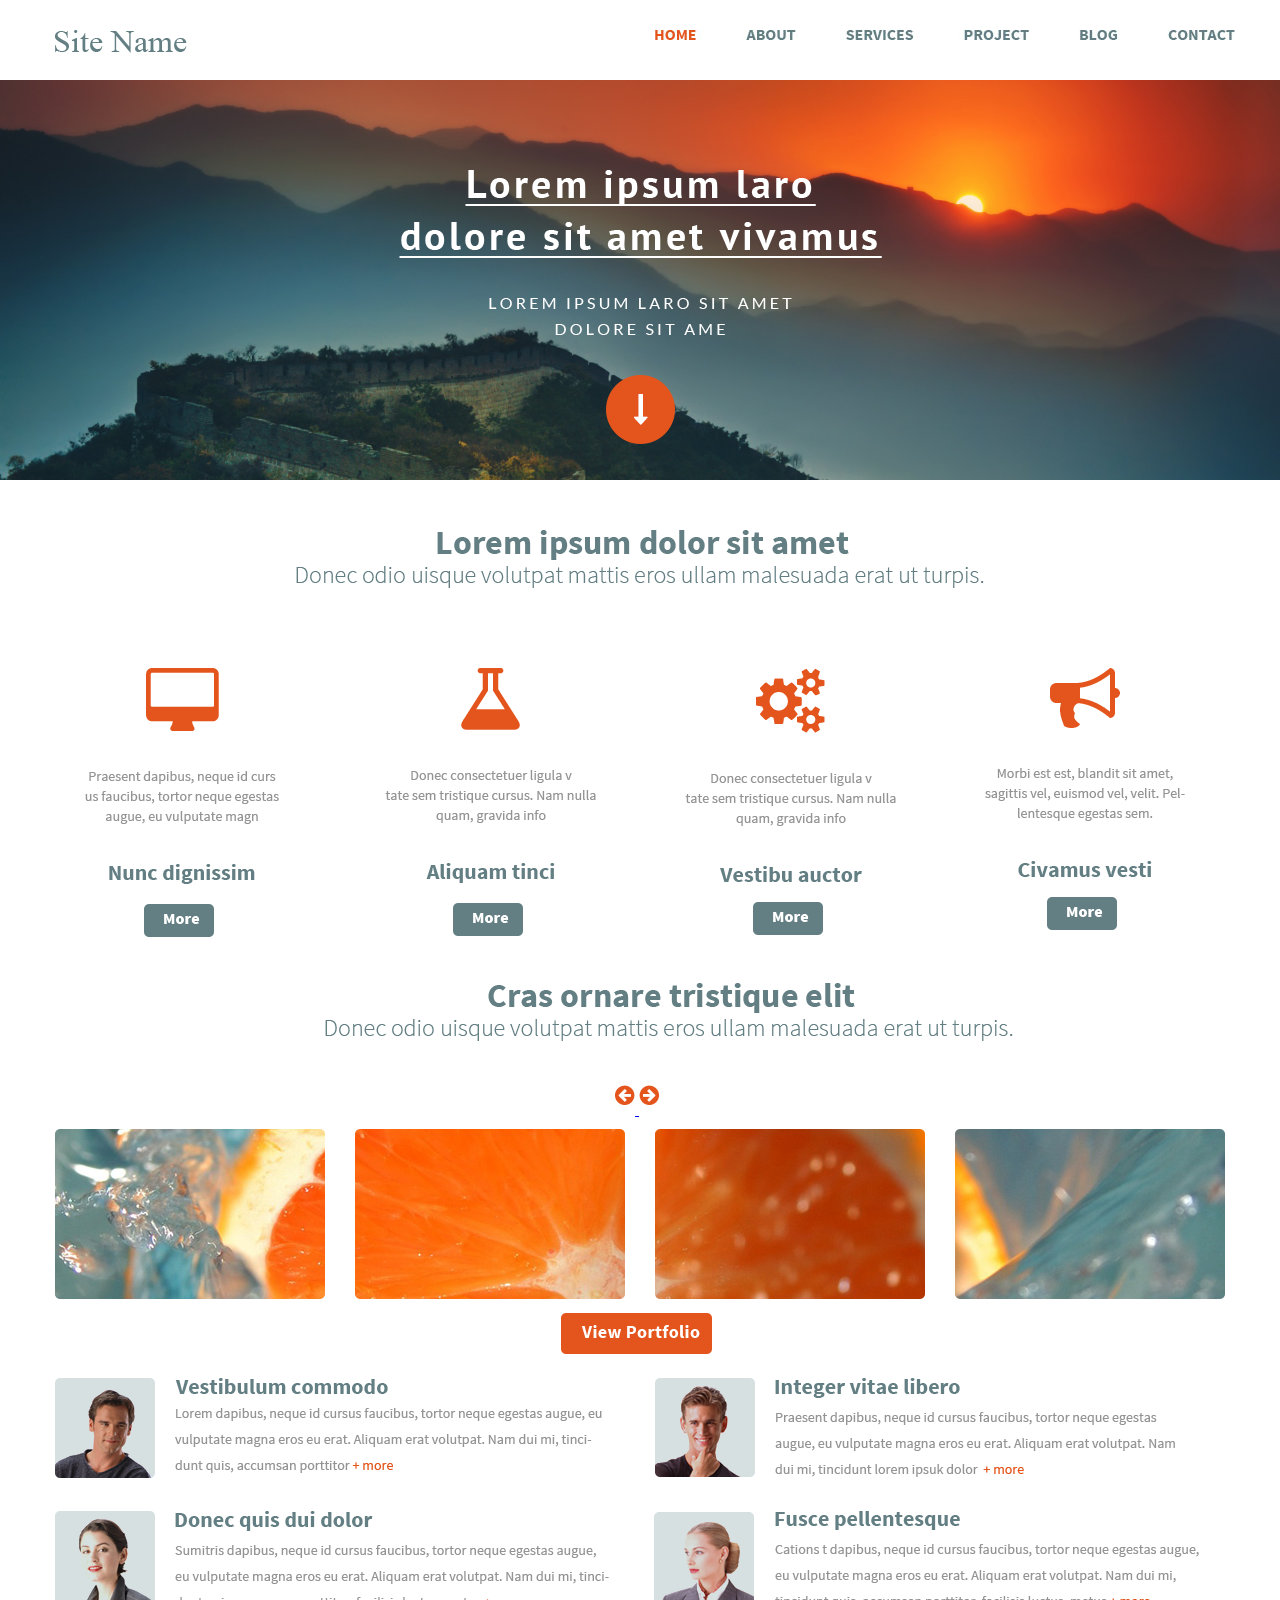
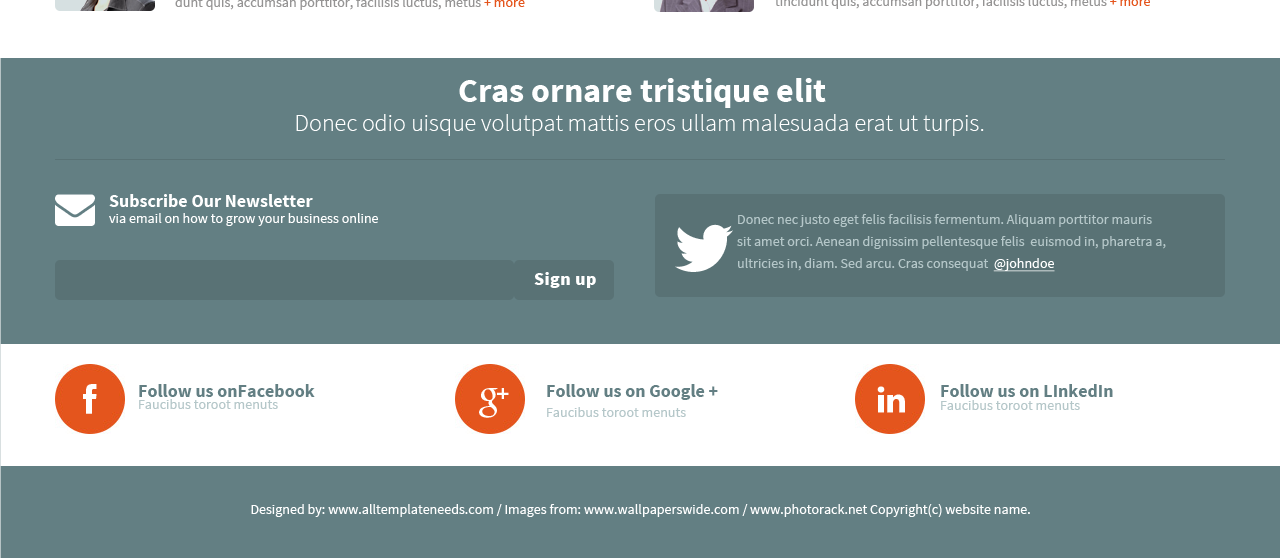
==== part1/index.html @ b01ebded "assignment 1" ====
<!DOCTYPE html>
<html>
<head>
	<title>APP1</title>
	<link rel="stylesheet" type="text/css" href="css/style.css">
</head>
<body>
    <div>
		<div class="container span-12 header">
            <div class="row">
                <div class="span span-6">
                    <a href='#'>
                        <img src="images/header/logo/Site-Name.png" alt="Site Name"/>
                    </a>
                </div>
                <div class="nav span span-6">
                    <a href="#"><img src="images/header/menu/header_menu.jpg"></a>
                </div>
            </div>
		</div>
		<div class="banner">
            <div class="title" >
                <img class="text-center" src="images/banner/lorem.png"/>
				<img class="text-center" src="images/banner/laro.png"/>
			</div>
			<div class="pointer">
				<a href="#">
					<img class="text-center" src="images/banner/pointer.png"/>
				</a>
			</div>
		</div>
		<div class="container span-12 main-title">
			<img class="text-center" src="images/main-title/title.png"/>
		</div>
		<div class="container span-12 featured-content">
            <div class="row">
                <div class="span span-3">
                    <div class="container-center">
                        <img class="text-center" src="images/featured-content/item1/monitor.png"/>
                        <img class="text-center" src="images/featured-content/item1/text.png"/>
                        <img class="text-center" src="images/featured-content/item1/Nunc-dignissim-.png"/>
                        <a href="#">
                            <img class="text-center more-btn" src="images/featured-content/item1/More-.png"/>
                        </a>
                    </div>
                </div>
                <div class="span span-3">
					<div class="container-center">
						<img class="text-center" src="images/featured-content/item2/jar.png"/>
						<img class="text-center" src="images/featured-content/item2/text.png"/>
						<img class="text-center" src="images/featured-content/item2/Aliquam-tinci.png"/>
						<a href="#">
							<img class="text-center more-btn" src="images/featured-content/item1/More-.png"/>
						</a>
					</div>
                </div>
                <div class="span span-3">
					<div class="container-center">
						<img class="text-center" src="images/featured-content/item3/tuning.png"/>
						<img class="text-center" src="images/featured-content/item2/text.png"/>
						<img class="text-center" src="images/featured-content/item3/Vestibu-auctor.png"/>
						<a href="#">
							<img class="text-center more-btn" src="images/featured-content/item1/More-.png"/>
						</a>
					</div>
                </div>
                <div class="span span-3">
					<div class="container-center">
						<img class="text-center" src="images/featured-content/item4/sound.png"/>
						<img class="text-center" src="images/featured-content/item4/text.png"/>
						<img class="text-center" src="images/featured-content/item4/Civamus-vesti.png"/>
						<a href="#">
							<img class="text-center more-btn" src="images/featured-content/item1/More-.png"/>
						</a>
					</div>
                </div>
            </div>
		</div>
		<div class="container span-12 portfolio">
			<img class="portfolio-title" src="images/portfolio/text.png"/>
			<div class="controls btn-center">
				<a href="#">
					<img src="images/portfolio/controls/left.png"/>
				</a>
				<a href="#">
					<img src="images/portfolio/controls/right.png"/>
				</a>
			</div>
			<div class="folious">
				<img src="images/portfolio/folius/Layer-5.png"/>
			</div>
			<div class="portfolio-content">
				<a href="#">
					<img class="text-center view-portfolio-btn" src="images/portfolio/content/View-Portfolio.png"/>
				</a>
			</div>
		</div>
		<div class="container span-12 rows">
			<div class="row">
				<div class="span span-6 row-container">
					<img class="human-photo photo1" src="images/row/content4/Layer-1.png"/>
					<img class="people-text" src="images/row/content3/text1.png"/>
					<img class="people-text" src="images/row/content3/text2.png"/>
				</div>
				<div class="span span-6 row-container">
					<img class="human-photo photo2" src="images/row/content1/Layer-2.png"/>
					<img class="people-text" src="images/row/content4/text1.png"/>
					<img class="people-text" src="images/row/content4/text2.png"/>
				</div>
				<div class="span span-6 row-container">
					<img class="human-photo photo3" src="images/row/content2/Layer-3.png"/>
					<img class="people-text" src="images/row/content1/text1.png"/>
					<img class="people-text" src="images/row/content1/text2.png"/>
				</div>
				<div class="span span-6 row-container">
					<img class="human-photo photo4" src="images/row/content3/Layer-4.png"/>
					<img class="people-text" src="images/row/content2/text1.png"/>
					<img class="people-text" src="images/row/content2/text2.png"/>
				</div>
			</div>
		</div>
		<div class="container footer">
			<div class="btn">
				<img class="text-center" src="images/footer/title/title.png"/>
			</div>
            <div class="container span-12">
                <img src="images/footer/title/line.png"/>
                <div class="row">
                    <div class="footer-row span span-6">
						<div class="subscribe-row">
							<img src="images/footer/subscribe/letter.png"/>
							<img class="subscribe-letter" src="images/footer/subscribe/Subscribe-Our-Newsletter.png"/>
							<img class="via-email" src="images/footer/subscribe/via-email-on.png"/>
						</div>
                        <img src="images/footer/subscribe/img-bg.png"/>
						<a href="#" class="sign-up-link">
							<img class="sign-up" src="images/footer/subscribe/Sign-up.png"/>
						</a>
                    </div>
                    <div class="footer-row span span-6">
						<div class="twitter-row">
							<img src="images/footer/twitter/tw.png"/>
							<img src="images/footer/twitter/Want-a-great-return.png"/>
						</div>
                    </div>
                </div>
			</div>
			<div class="social">
				<div class="container span-12">
					<div class="row">
						<div class="facebook span span-4">
							<img class="round fb" src="images/footer/social/f.png"/>
							<img class="follow" src="images/footer/social/Follow-us-onFacebook.png"/>
							<img class="faucibus" src="images/footer/social/Faucibus-toroot-menuts.png"/>
						</div>
						<div class="google span span-4">
							<img class="round ggl" src="images/footer/social/google.png"/>
							<img class="follow" src="images/footer/social/Follow-us-on-Google-+.png"/>
							<img class="faucibus" src="images/footer/social/Faucibus-toroot-menuts.png"/>
						</div>
						<div class="linkedln span span-4">
							<img class="round ln" src="images/footer/social/in.png"/>
							<img class="follow" src="images/footer/social/Follow-us-on-LInkedIn.png"/>
							<img class="faucibus" src="images/footer/social/Faucibus-toroot-menuts.png"/>
						</div>
					</div>
				</div>
			</div>
			<div>
				<img class="text-center footer-text" src="images/footer/Designed-by--www.png"/>
			</div>
		</div>
	</div>
</body>
</html>
---- part1/css/style.css ----
html, body {
    margin: 0;
    padding: 0;
}

.container {
    margin-left: auto;
    margin-right: auto;
}

.row {
    margin-left: -30px;
}

.span {
    float: left;
    margin-left: 30px
}

.span-1 {  width: 70px; }
.span-2 {  width: 170px; }
.span-3 {  width: 270px; }
.span-4 {  width: 370px; }
.span-5 {  width: 470px; }
.span-6 {  width: 570px; }
.span-7 {  width: 670px; }
.span-8 {  width: 770px; }
.span-9 {  width: 870px; }
.span-10 {  width: 970px; }
.span-11 {  width: 1070px; }
.span-12 {  width: 1170px; }

.btn-center {
    margin: auto;
    width: 50px;
    padding: 10px;
}
.text-center {
    display: block;
    margin-left: auto;
    margin-right: auto;
    padding: 20px;
}

.container-center {
    text-align: center;
    vertical-align: middle;
    display: table-cell;
    padding: 10px;
}

.header {
    padding-top: 30px;
}

.banner {
    top: 50px;
    height: 400px;
    position: relative;
    background: url(../images/banner/wallpaperwide.png) no-repeat;
    background-size: 100% auto;
}

.title {
    padding: 70px 0 0;
}

.main-title {
    position: relative;
    padding: 80px 0 0;
}

img {
    padding-bottom: 10px;
}

.featured-content {
    padding: 30px 0 70px;
}

.human-photo {
    float: left;
    padding-right: 20px;
    position: absolute;
}

.photo2 {
    margin-left: -22px;
}

.photo4 {
    margin-left: -24px;
}

.photo1 {
    margin-left: -16px;
}

.people-text {
    padding-left: 120px;
}

.row-container {
    padding-top: 20px;
}

.footer {
    height: 500px;
    background: url(../images/footer/v.png) no-repeat;
}

.rows {
    height: 300px;
}

.subscribe-letter {
    padding-left: 10px;
    position: absolute;
}

.via-email {
    position: relative;
    padding-left: 10px;
}

.footer-row {
    padding-top: 20px;
    padding-bottom: 20px;
}

.sign-up {
    padding: 12px 20px;
    background: url(../images/footer/subscribe/btn.png) no-repeat;
    position: absolute;
}

.sign-up-link {
    padding-right: 5px;
}

.subscribe-row {
    padding-bottom: 20px;
}

.twitter-row {
    background: url(../images/footer/twitter/img-bg2.png) no-repeat;
    padding: 20px 20px 28px;
}

.social {
    background: url(../images/footer/social/bg.png) no-repeat;
    position: absolute;
    width: 100%;
    margin-top: 170px;
    padding-top: 20px;
    padding-bottom: 20px;
}

.round {
    background: url(../images/footer/social/Shape-3.jpg) no-repeat;

}

.follow {
    padding-left: 10px;
    position: absolute;
    padding-top: 20px;
}

.faucibus {
    position: relative;
    padding-left: 10px;
    padding-bottom: 25px;
}

.fb {
    padding: 20px 28px;
}

.ggl {
    padding: 24px;
}

.ln {
    padding: 22px;
}

.footer-text {
    padding-top: 170px;
}

.more-btn {
    background: url(../images/featured-content/item1/btn.png) no-repeat;
    padding-top: 10px;
}

.portfolio-title {
    padding: 30px 0;
}

.view-portfolio-btn {
    background: url(../images/portfolio/content/btn2.png) no-repeat;
    padding-top: 12px
}
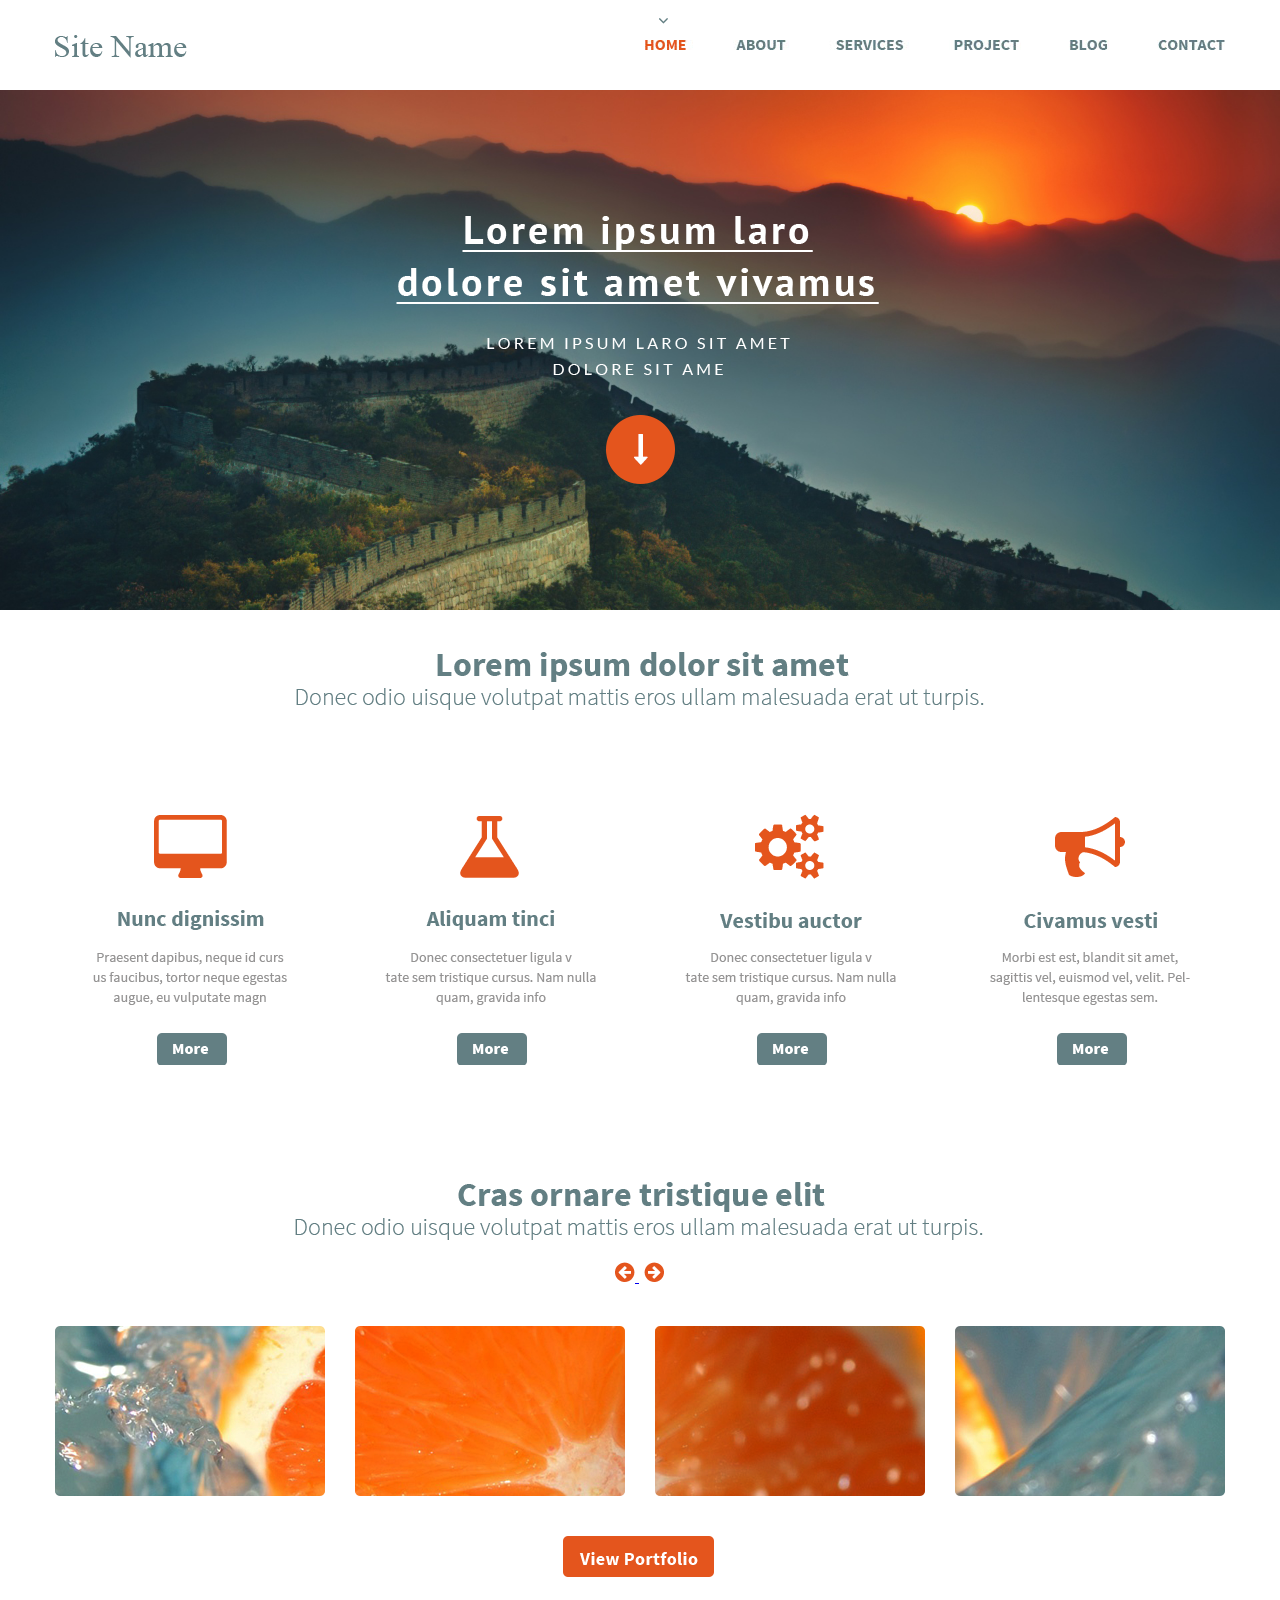
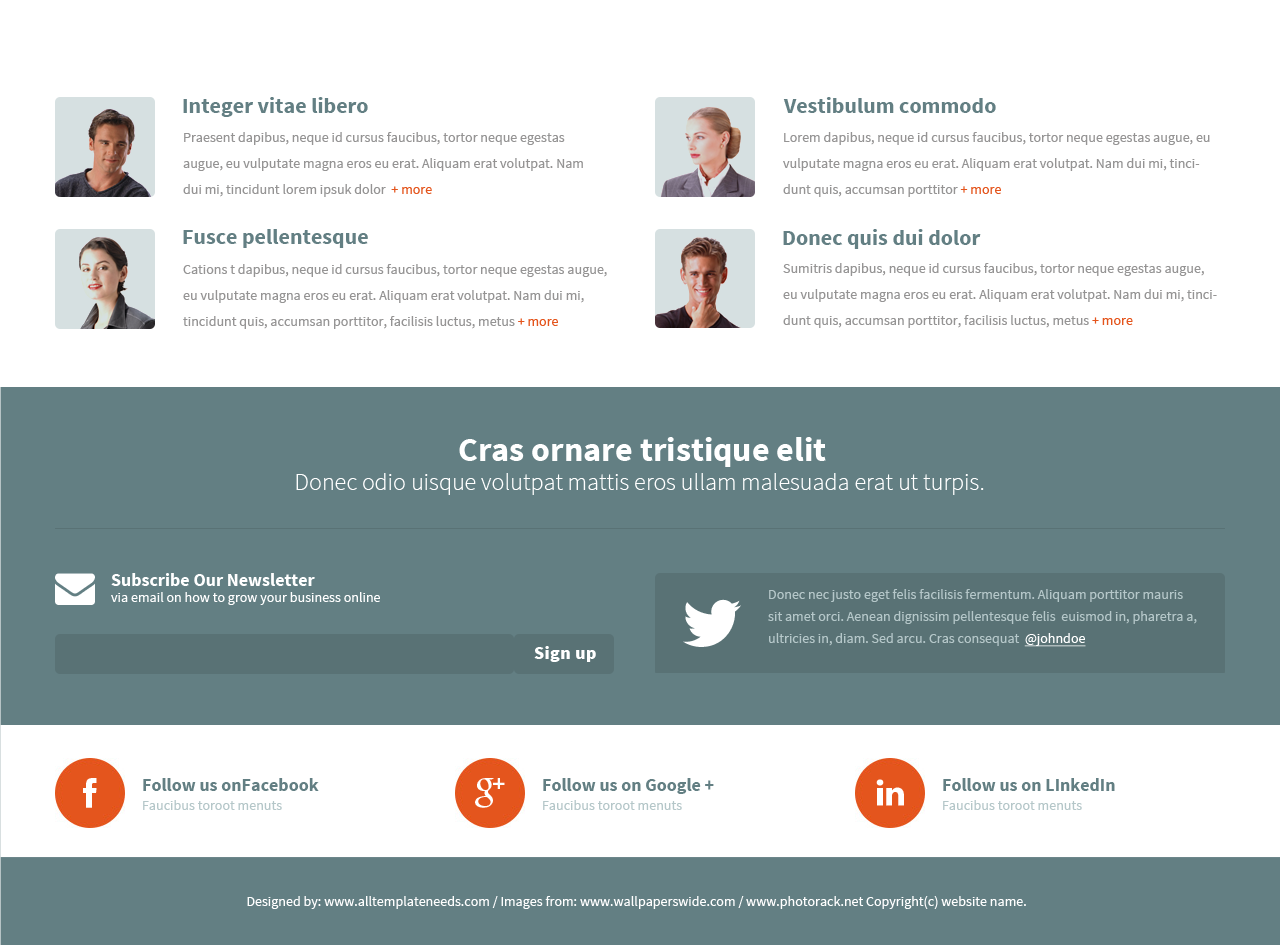
==== commit 6b157338: "change style" ====
--- a/part1/index.html
+++ b/part1/index.html
@@ -9,19 +9,18 @@
 		<div class="container span-12 header">
             <div class="row">
                 <div class="span span-6">
-                    <a href='#'>
-                        <img src="images/header/logo/Site-Name.png" alt="Site Name"/>
-                    </a>
+					<img class="site-name" src="images/header/logo/Site-Name.png" alt="Site Name"/>
                 </div>
                 <div class="nav span span-6">
-                    <a href="#"><img src="images/header/menu/header_menu.jpg"></a>
+					<img class="menu-pointer" src="images/header/menu/pointer.png">
+                    <img class="header-menu" src="images/header/menu/header_menu.jpg">
                 </div>
             </div>
 		</div>
 		<div class="banner">
             <div class="title" >
-                <img class="text-center" src="images/banner/lorem.png"/>
-				<img class="text-center" src="images/banner/laro.png"/>
+                <img class="text-center banner-main-text" src="images/banner/lorem.png"/>
+				<img class="text-center banner-add-text" src="images/banner/laro.png"/>
 			</div>
 			<div class="pointer">
 				<a href="#">
@@ -37,41 +36,49 @@
                 <div class="span span-3">
                     <div class="container-center">
                         <img class="text-center" src="images/featured-content/item1/monitor.png"/>
-                        <img class="text-center" src="images/featured-content/item1/text.png"/>
-                        <img class="text-center" src="images/featured-content/item1/Nunc-dignissim-.png"/>
-                        <a href="#">
-                            <img class="text-center more-btn" src="images/featured-content/item1/More-.png"/>
-                        </a>
+						<img class="text-center featured-header" src="images/featured-content/item1/Nunc-dignissim-.png"/>
+                        <img class="text-center featured-text" src="images/featured-content/item1/text.png"/>
+                        <div class="btn-center featured-more-btn">
+                            <a href="#">
+                                <img class="text-center more-btn" src="images/featured-content/item1/More-.png"/>
+                            </a>
+                        </div>
                     </div>
                 </div>
                 <div class="span span-3">
 					<div class="container-center">
 						<img class="text-center" src="images/featured-content/item2/jar.png"/>
-						<img class="text-center" src="images/featured-content/item2/text.png"/>
-						<img class="text-center" src="images/featured-content/item2/Aliquam-tinci.png"/>
-						<a href="#">
-							<img class="text-center more-btn" src="images/featured-content/item1/More-.png"/>
-						</a>
+						<img class="text-center featured-header" src="images/featured-content/item2/Aliquam-tinci.png"/>
+						<img class="text-center featured-text" src="images/featured-content/item2/text.png"/>
+                        <div class="btn-center featured-more-btn">
+                            <a href="#">
+                                <img class="text-center more-btn" src="images/featured-content/item1/More-.png"/>
+                            </a>
+                        </div>
 					</div>
                 </div>
                 <div class="span span-3">
 					<div class="container-center">
 						<img class="text-center" src="images/featured-content/item3/tuning.png"/>
-						<img class="text-center" src="images/featured-content/item2/text.png"/>
-						<img class="text-center" src="images/featured-content/item3/Vestibu-auctor.png"/>
-						<a href="#">
-							<img class="text-center more-btn" src="images/featured-content/item1/More-.png"/>
-						</a>
+						<img class="text-center featured-header" src="images/featured-content/item3/Vestibu-auctor.png"/>
+						<img class="text-center featured-text" src="images/featured-content/item2/text.png"/>
+                        <div class="btn-center featured-more-btn">
+                            <a href="#">
+                                <img class="text-center more-btn" src="images/featured-content/item1/More-.png"/>
+                            </a>
+                        </div>
 					</div>
                 </div>
                 <div class="span span-3">
 					<div class="container-center">
 						<img class="text-center" src="images/featured-content/item4/sound.png"/>
-						<img class="text-center" src="images/featured-content/item4/text.png"/>
-						<img class="text-center" src="images/featured-content/item4/Civamus-vesti.png"/>
-						<a href="#">
-							<img class="text-center more-btn" src="images/featured-content/item1/More-.png"/>
-						</a>
+						<img class="text-center featured-header" src="images/featured-content/item4/Civamus-vesti.png"/>
+						<img class="text-center featured-text" src="images/featured-content/item4/text.png"/>
+                        <div class="btn-center featured-more-btn">
+                            <a href="#">
+                                <img class="text-center more-btn" src="images/featured-content/item1/More-.png"/>
+                            </a>
+                        </div>
 					</div>
                 </div>
             </div>
@@ -82,47 +89,45 @@
 				<a href="#">
 					<img src="images/portfolio/controls/left.png"/>
 				</a>
-				<a href="#">
+				<a class="right-btn" href="#">
 					<img src="images/portfolio/controls/right.png"/>
 				</a>
 			</div>
 			<div class="folious">
 				<img src="images/portfolio/folius/Layer-5.png"/>
 			</div>
-			<div class="portfolio-content">
+			<div class="portfolio-content btn-center">
 				<a href="#">
-					<img class="text-center view-portfolio-btn" src="images/portfolio/content/View-Portfolio.png"/>
+					<img class="view-portfolio-img" src="images/portfolio/content/View-Portfolio.png"/>
 				</a>
 			</div>
 		</div>
 		<div class="container span-12 rows">
 			<div class="row">
 				<div class="span span-6 row-container">
-					<img class="human-photo photo1" src="images/row/content4/Layer-1.png"/>
-					<img class="people-text" src="images/row/content3/text1.png"/>
-					<img class="people-text" src="images/row/content3/text2.png"/>
+					<img class="human-photo" src="images/row/content4/Layer-1.png"/>
+					<img class="human-title" src="images/row/content4/text1.png"/>
+					<img class="human-text" src="images/row/content4/text2.png"/>
 				</div>
 				<div class="span span-6 row-container">
-					<img class="human-photo photo2" src="images/row/content1/Layer-2.png"/>
-					<img class="people-text" src="images/row/content4/text1.png"/>
-					<img class="people-text" src="images/row/content4/text2.png"/>
+					<img class="human-photo" src="images/row/content3/Layer-4.png"/>
+					<img class="human-title" src="images/row/content3/text1.png"/>
+					<img class="human-text" src="images/row/content3/text2.png"/>
 				</div>
-				<div class="span span-6 row-container">
-					<img class="human-photo photo3" src="images/row/content2/Layer-3.png"/>
-					<img class="people-text" src="images/row/content1/text1.png"/>
-					<img class="people-text" src="images/row/content1/text2.png"/>
-				</div>
-				<div class="span span-6 row-container">
-					<img class="human-photo photo4" src="images/row/content3/Layer-4.png"/>
-					<img class="people-text" src="images/row/content2/text1.png"/>
-					<img class="people-text" src="images/row/content2/text2.png"/>
+                <div class="span span-6 row-container last-row">
+                    <img class="human-photo" src="images/row/content2/Layer-3.png"/>
+                    <img class="human-title" src="images/row/content2/text1.png"/>
+                    <img class="human-text" src="images/row/content2/text2.png"/>
+                </div>
+				<div class="span span-6 row-container last-row">
+					<img class="human-photo" src="images/row/content1/Layer-2.png"/>
+					<img class="human-title" src="images/row/content1/text1.png"/>
+					<img class="human-text" src="images/row/content1/text2.png"/>
 				</div>
 			</div>
 		</div>
 		<div class="container footer">
-			<div class="btn">
 				<img class="text-center" src="images/footer/title/title.png"/>
-			</div>
             <div class="container span-12">
                 <img src="images/footer/title/line.png"/>
                 <div class="row">
@@ -140,7 +145,7 @@
                     <div class="footer-row span span-6">
 						<div class="twitter-row">
 							<img src="images/footer/twitter/tw.png"/>
-							<img src="images/footer/twitter/Want-a-great-return.png"/>
+							<img class="twitter-text" src="images/footer/twitter/Want-a-great-return.png"/>
 						</div>
                     </div>
                 </div>
@@ -149,17 +154,17 @@
 				<div class="container span-12">
 					<div class="row">
 						<div class="facebook span span-4">
-							<img class="round fb" src="images/footer/social/f.png"/>
+							<img class="round" src="images/footer/social/f.png"/>
 							<img class="follow" src="images/footer/social/Follow-us-onFacebook.png"/>
 							<img class="faucibus" src="images/footer/social/Faucibus-toroot-menuts.png"/>
 						</div>
 						<div class="google span span-4">
-							<img class="round ggl" src="images/footer/social/google.png"/>
+							<img class="round" src="images/footer/social/google.png"/>
 							<img class="follow" src="images/footer/social/Follow-us-on-Google-+.png"/>
 							<img class="faucibus" src="images/footer/social/Faucibus-toroot-menuts.png"/>
 						</div>
 						<div class="linkedln span span-4">
-							<img class="round ln" src="images/footer/social/in.png"/>
+							<img class="round" src="images/footer/social/in.png"/>
 							<img class="follow" src="images/footer/social/Follow-us-on-LInkedIn.png"/>
 							<img class="faucibus" src="images/footer/social/Faucibus-toroot-menuts.png"/>
 						</div>
--- a/part1/css/style.css
+++ b/part1/css/style.css
@@ -33,8 +33,12 @@
 .btn-center {
     margin: auto;
     width: 50px;
-    padding: 10px;
-}
+    padding: 8px;
+}
+.right-btn {
+    padding-left: 5px;
+}
+
 .text-center {
     display: block;
     margin-left: auto;
@@ -50,82 +54,119 @@
 }
 
 .header {
-    padding-top: 30px;
+    height: 90px;
+}
+
+.site-name {
+    padding-top: 35px;
+}
+
+.nav {
+    margin-left: 20px;
+}
+
+.menu-pointer {
+    padding-top: 18px;
+    padding-left: 14px;
+}
+
+.header-menu {
+    padding-top: 12px;
 }
 
 .banner {
-    top: 50px;
-    height: 400px;
+    height: 520px;
     position: relative;
     background: url(../images/banner/wallpaperwide.png) no-repeat;
     background-size: 100% auto;
 }
 
+.banner-main-text {
+    padding-bottom: 14px;
+    padding-right: 30px;
+}
+
+.banner-add-text {
+    padding-right: 28px;
+}
+
 .title {
-    padding: 70px 0 0;
+    padding: 106px 0px 0px 4px;
 }
 
 .main-title {
     position: relative;
-    padding: 80px 0 0;
-}
-
-img {
-    padding-bottom: 10px;
+    padding: 22px;
 }
 
 .featured-content {
-    padding: 30px 0 70px;
-}
-
+    padding-top: 30px;
+    height: 280px;
+}
+
+.featured-header {
+    padding-top: 8px;
+}
+
+.featured-text {
+    padding-top: 2px;
+}
+
+.featured-text-btn {
+    height: 50px;
+}
+
+.featured-more-btn {
+    padding-right: 25px;
+}
 .human-photo {
     float: left;
-    padding-right: 20px;
-    position: absolute;
-}
-
-.photo2 {
-    margin-left: -22px;
-}
-
-.photo4 {
-    margin-left: -24px;
-}
-
-.photo1 {
-    margin-left: -16px;
-}
-
-.people-text {
-    padding-left: 120px;
+    padding-right: 28px;
+}
+
+.human-title {
+    position: absolute;
+    top: auto;
+}
+
+.human-text {
+    position: absolute;
+    bottom: 0;
 }
 
 .row-container {
+    position: relative;
     padding-top: 20px;
 }
 
+.last-row {
+    padding-top: 32px;
+}
+
 .footer {
-    height: 500px;
+    padding-top: 30px;
+    height: 528px;
     background: url(../images/footer/v.png) no-repeat;
 }
 
 .rows {
+    padding-top: 84px;
     height: 300px;
+    padding-bottom: 10px;
 }
 
 .subscribe-letter {
-    padding-left: 10px;
+    padding-left: 12px;
     position: absolute;
 }
 
 .via-email {
     position: relative;
-    padding-left: 10px;
+    padding-left: 12px;
 }
 
 .footer-row {
-    padding-top: 20px;
-    padding-bottom: 20px;
+    padding-top: 40px;
 }
 
 .sign-up {
@@ -139,66 +180,73 @@
 }
 
 .subscribe-row {
-    padding-bottom: 20px;
+    padding-bottom: 25px;
 }
 
 .twitter-row {
     background: url(../images/footer/twitter/img-bg2.png) no-repeat;
-    padding: 20px 20px 28px;
+    padding: 16px 28px 22px;
+}
+
+.twitter-text {
+    padding-left: 23px;
 }
 
 .social {
     background: url(../images/footer/social/bg.png) no-repeat;
     position: absolute;
     width: 100%;
-    margin-top: 170px;
+    margin-top: 192px;
+    padding-top: 33px;
+    padding-bottom: 37px;
+}
+
+.round {
+    padding: 20px;
+    background: url(../images/footer/social/Shape-3.jpg) no-repeat;
+}
+
+.folious {
+    padding-top: 32px;
+    padding-bottom: 36px;
+}
+
+.follow {
+    padding-left: 14px;
+    position: absolute;
     padding-top: 20px;
-    padding-bottom: 20px;
-}
-
-.round {
-    background: url(../images/footer/social/Shape-3.jpg) no-repeat;
-
-}
-
-.follow {
-    padding-left: 10px;
-    position: absolute;
-    padding-top: 20px;
 }
 
 .faucibus {
     position: relative;
-    padding-left: 10px;
-    padding-bottom: 25px;
-}
-
-.fb {
-    padding: 20px 28px;
-}
-
-.ggl {
-    padding: 24px;
-}
-
-.ln {
-    padding: 22px;
+    padding-left: 14px;
+    padding-bottom: 18px;
 }
 
 .footer-text {
-    padding-top: 170px;
+    padding-top: 218px;
+    padding-left: 13px;
 }
 
 .more-btn {
     background: url(../images/featured-content/item1/btn.png) no-repeat;
-    padding-top: 10px;
+    padding: 11px 20px 11px 16px;
+}
+
+.portfolio {
+    padding-top: 30px;
 }
 
 .portfolio-title {
-    padding: 30px 0;
-}
-
-.view-portfolio-btn {
+    padding: 90px 240px 10px;
+}
+
+.portfolio-content {
+    padding-top: 0px;
+    padding-right: 112px;
+}
+
+.view-portfolio-img {
     background: url(../images/portfolio/content/btn2.png) no-repeat;
-    padding-top: 12px
+    padding: 16px;
 }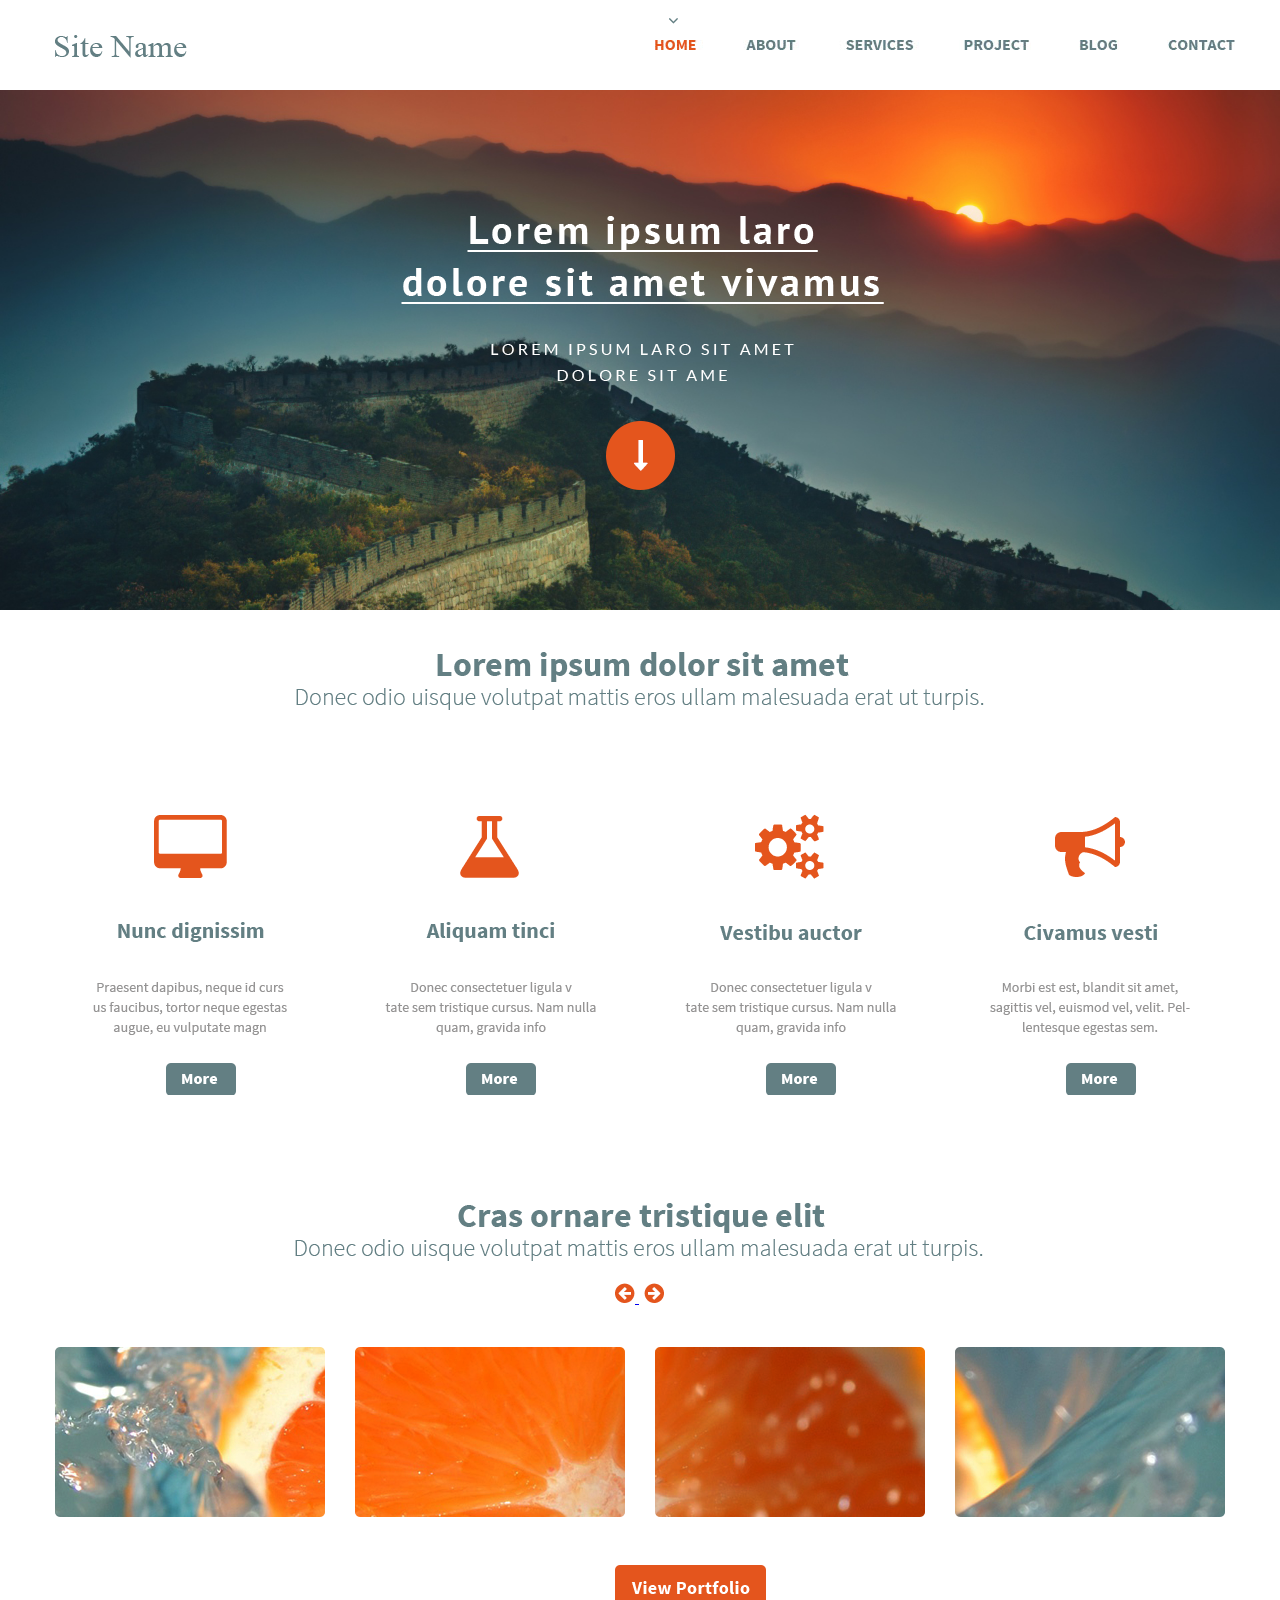
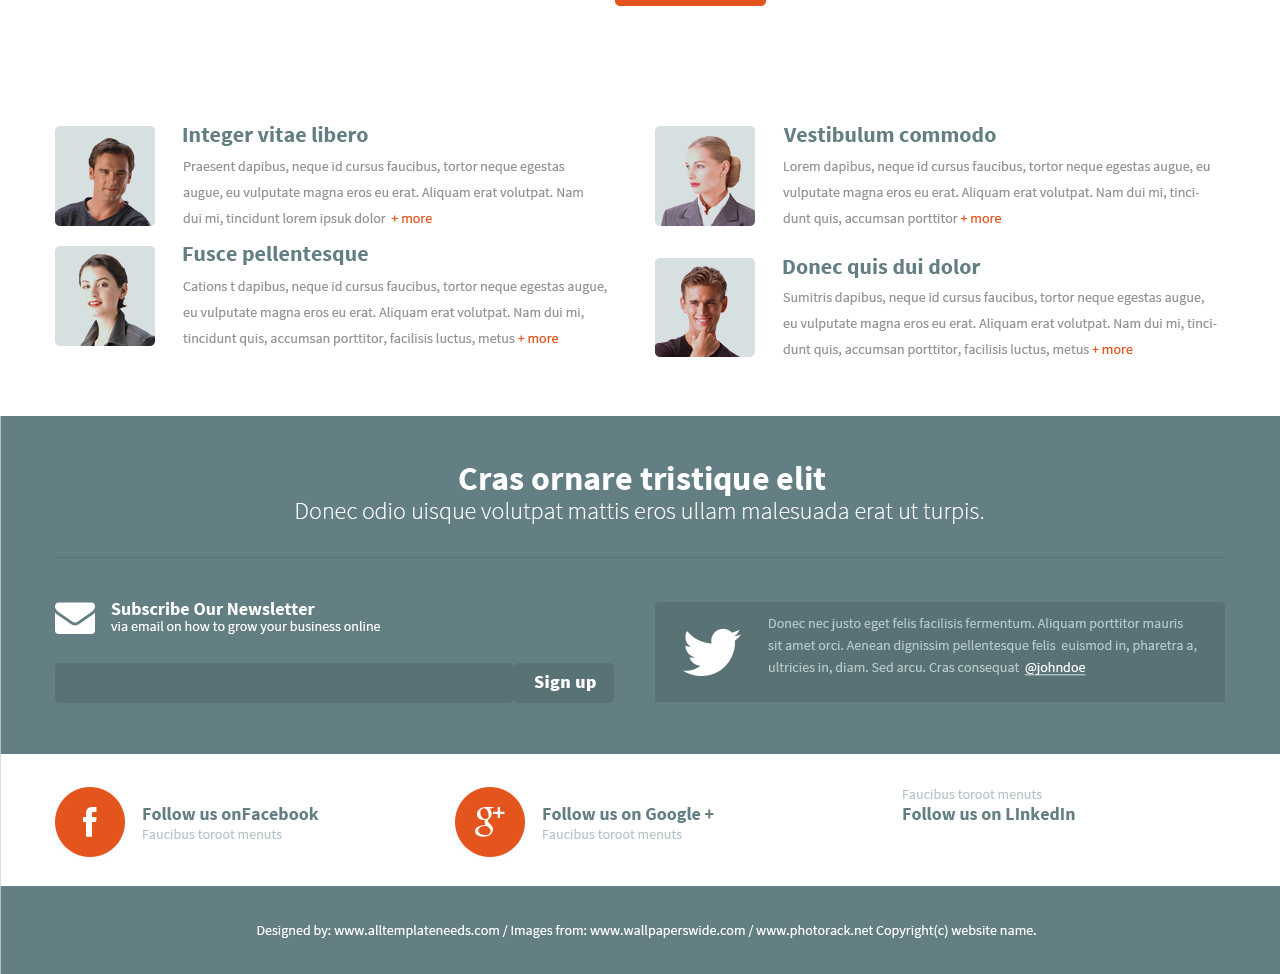
==== commit 37516ffb: "Change css to bem, add font families" ====
--- a/part1/index.html
+++ b/part1/index.html
@@ -2,27 +2,27 @@
 <html>
 <head>
 	<title>APP1</title>
-	<link rel="stylesheet" type="text/css" href="css/style.css">
+	<link rel="stylesheet" type="text/css" href="css/main.css">
 </head>
 <body>
     <div>
 		<div class="container span-12 header">
-            <div class="row">
+            <div class="header__row row">
                 <div class="span span-6">
-					<img class="site-name" src="images/header/logo/Site-Name.png" alt="Site Name"/>
+					<img class="header__site-name" src="images/header/logo/Site-Name.png" alt="Site Name"/>
                 </div>
-                <div class="nav span span-6">
-					<img class="menu-pointer" src="images/header/menu/pointer.png">
-                    <img class="header-menu" src="images/header/menu/header_menu.jpg">
+                <div class="header__menu span span-6">
+					<img class="header__menu-pointer" src="images/header/menu/pointer.png">
+                    <img class="header__menu-items" src="images/header/menu/header_menu.jpg">
                 </div>
             </div>
 		</div>
 		<div class="banner">
-            <div class="title" >
-                <img class="text-center banner-main-text" src="images/banner/lorem.png"/>
-				<img class="text-center banner-add-text" src="images/banner/laro.png"/>
+            <div class="banner__title" >
+                <img class="text-center banner__main-text" src="images/banner/lorem.png"/>
+				<img class="text-center banner__add-text" src="images/banner/laro.png"/>
 			</div>
-			<div class="pointer">
+			<div class="banner__pointer">
 				<a href="#">
 					<img class="text-center" src="images/banner/pointer.png"/>
 				</a>
@@ -32,51 +32,51 @@
 			<img class="text-center" src="images/main-title/title.png"/>
 		</div>
 		<div class="container span-12 featured-content">
-            <div class="row">
+            <div class="featured__row row">
                 <div class="span span-3">
-                    <div class="container-center">
+                    <div class="featured-content__item">
                         <img class="text-center" src="images/featured-content/item1/monitor.png"/>
-						<img class="text-center featured-header" src="images/featured-content/item1/Nunc-dignissim-.png"/>
-                        <img class="text-center featured-text" src="images/featured-content/item1/text.png"/>
-                        <div class="btn-center featured-more-btn">
+						<img class="text-center featured-content__item-header" src="images/featured-content/item1/Nunc-dignissim-.png"/>
+                        <img class="text-center featured-content__item-text" src="images/featured-content/item1/text.png"/>
+                        <div class="btn-center featured-content__item-more-btn">
                             <a href="#">
-                                <img class="text-center more-btn" src="images/featured-content/item1/More-.png"/>
+                                <img class="text-center featured-content__item-more-btn-link" src="images/featured-content/item1/More-.png"/>
                             </a>
                         </div>
                     </div>
                 </div>
                 <div class="span span-3">
-					<div class="container-center">
+					<div class="featured-content__item">
 						<img class="text-center" src="images/featured-content/item2/jar.png"/>
-						<img class="text-center featured-header" src="images/featured-content/item2/Aliquam-tinci.png"/>
-						<img class="text-center featured-text" src="images/featured-content/item2/text.png"/>
-                        <div class="btn-center featured-more-btn">
+						<img class="text-center featured-content__item-header" src="images/featured-content/item2/Aliquam-tinci.png"/>
+						<img class="text-center featured-content__item-text" src="images/featured-content/item2/text.png"/>
+                        <div class="btn-center featured-content__item-more-btn">
                             <a href="#">
-                                <img class="text-center more-btn" src="images/featured-content/item1/More-.png"/>
+                                <img class="text-center featured-content__item-more-btn-link" src="images/featured-content/item1/More-.png"/>
                             </a>
                         </div>
 					</div>
                 </div>
                 <div class="span span-3">
-					<div class="container-center">
+					<div class="featured-content__item">
 						<img class="text-center" src="images/featured-content/item3/tuning.png"/>
-						<img class="text-center featured-header" src="images/featured-content/item3/Vestibu-auctor.png"/>
-						<img class="text-center featured-text" src="images/featured-content/item2/text.png"/>
-                        <div class="btn-center featured-more-btn">
+						<img class="text-center featured-content__item-header" src="images/featured-content/item3/Vestibu-auctor.png"/>
+						<img class="text-center featured-content__item-text" src="images/featured-content/item2/text.png"/>
+                        <div class="btn-center featured-content__item-more-btn">
                             <a href="#">
-                                <img class="text-center more-btn" src="images/featured-content/item1/More-.png"/>
+                                <img class="text-center featured-content__item-more-btn-link" src="images/featured-content/item1/More-.png"/>
                             </a>
                         </div>
 					</div>
                 </div>
                 <div class="span span-3">
-					<div class="container-center">
+					<div class="featured-content__item">
 						<img class="text-center" src="images/featured-content/item4/sound.png"/>
-						<img class="text-center featured-header" src="images/featured-content/item4/Civamus-vesti.png"/>
-						<img class="text-center featured-text" src="images/featured-content/item4/text.png"/>
-                        <div class="btn-center featured-more-btn">
+						<img class="text-center featured-content__item-header" src="images/featured-content/item4/Civamus-vesti.png"/>
+						<img class="text-center featured-content__item-text" src="images/featured-content/item4/text.png"/>
+                        <div class="btn-center featured-content__item-more-btn">
                             <a href="#">
-                                <img class="text-center more-btn" src="images/featured-content/item1/More-.png"/>
+                                <img class="text-center featured-content__item-more-btn-link" src="images/featured-content/item1/More-.png"/>
                             </a>
                         </div>
 					</div>
@@ -84,95 +84,95 @@
             </div>
 		</div>
 		<div class="container span-12 portfolio">
-			<img class="portfolio-title" src="images/portfolio/text.png"/>
-			<div class="controls btn-center">
+			<img class="portfolio__title" src="images/portfolio/text.png"/>
+			<div class="portfolio__controls btn-center">
 				<a href="#">
 					<img src="images/portfolio/controls/left.png"/>
 				</a>
-				<a class="right-btn" href="#">
+				<a class="portfolio__controls-btn-right" href="#">
 					<img src="images/portfolio/controls/right.png"/>
 				</a>
 			</div>
-			<div class="folious">
+			<div class="portfolio__folious">
 				<img src="images/portfolio/folius/Layer-5.png"/>
 			</div>
-			<div class="portfolio-content btn-center">
+			<div class="portfolio__content btn-center">
 				<a href="#">
-					<img class="view-portfolio-img" src="images/portfolio/content/View-Portfolio.png"/>
+					<img class="portfolio__content-img" src="images/portfolio/content/View-Portfolio.png"/>
 				</a>
 			</div>
 		</div>
 		<div class="container span-12 rows">
 			<div class="row">
-				<div class="span span-6 row-container">
-					<img class="human-photo" src="images/row/content4/Layer-1.png"/>
-					<img class="human-title" src="images/row/content4/text1.png"/>
-					<img class="human-text" src="images/row/content4/text2.png"/>
+				<div class="span span-6 rows__container">
+					<img class="rows__human-photo" src="images/row/content4/Layer-1.png"/>
+					<img class="rows__human-title" src="images/row/content4/text1.png"/>
+					<img class="rows__human-text" src="images/row/content4/text2.png"/>
 				</div>
-				<div class="span span-6 row-container">
-					<img class="human-photo" src="images/row/content3/Layer-4.png"/>
-					<img class="human-title" src="images/row/content3/text1.png"/>
-					<img class="human-text" src="images/row/content3/text2.png"/>
+				<div class="span span-6 rows__container">
+					<img class="rows__human-photo" src="images/row/content3/Layer-4.png"/>
+					<img class="rows__human-title" src="images/row/content3/text1.png"/>
+					<img class="rows__human-text" src="images/row/content3/text2.png"/>
 				</div>
-                <div class="span span-6 row-container last-row">
-                    <img class="human-photo" src="images/row/content2/Layer-3.png"/>
-                    <img class="human-title" src="images/row/content2/text1.png"/>
-                    <img class="human-text" src="images/row/content2/text2.png"/>
+                <div class="span span-6 rows__container last-row">
+                    <img class="rows__human-photo" src="images/row/content2/Layer-3.png"/>
+                    <img class="rows__human-title" src="images/row/content2/text1.png"/>
+                    <img class="rows__human-text" src="images/row/content2/text2.png"/>
                 </div>
-				<div class="span span-6 row-container last-row">
-					<img class="human-photo" src="images/row/content1/Layer-2.png"/>
-					<img class="human-title" src="images/row/content1/text1.png"/>
-					<img class="human-text" src="images/row/content1/text2.png"/>
+				<div class="span span-6 rows__container rows__container-last">
+					<img class="rows__human-photo" src="images/row/content1/Layer-2.png"/>
+					<img class="rows__human-title" src="images/row/content1/text1.png"/>
+					<img class="rows__human-text" src="images/row/content1/text2.png"/>
 				</div>
 			</div>
 		</div>
 		<div class="container footer">
-				<img class="text-center" src="images/footer/title/title.png"/>
-            <div class="container span-12">
+			<img class="footer__title text-center" src="images/footer/title/title.png"/>
+            <div class="footer__container container span-12">
                 <img src="images/footer/title/line.png"/>
                 <div class="row">
-                    <div class="footer-row span span-6">
-						<div class="subscribe-row">
+                    <div class="footer__row span span-6">
+						<div class="footer__subscribe">
 							<img src="images/footer/subscribe/letter.png"/>
-							<img class="subscribe-letter" src="images/footer/subscribe/Subscribe-Our-Newsletter.png"/>
-							<img class="via-email" src="images/footer/subscribe/via-email-on.png"/>
+							<img class="footer__subscribe-letter" src="images/footer/subscribe/Subscribe-Our-Newsletter.png"/>
+							<img class="footer__subscribe-email" src="images/footer/subscribe/via-email-on.png"/>
 						</div>
                         <img src="images/footer/subscribe/img-bg.png"/>
-						<a href="#" class="sign-up-link">
-							<img class="sign-up" src="images/footer/subscribe/Sign-up.png"/>
+						<a href="#" class="footer__row-link">
+							<img class="footer__row-sign-up" src="images/footer/subscribe/Sign-up.png"/>
 						</a>
                     </div>
-                    <div class="footer-row span span-6">
-						<div class="twitter-row">
+                    <div class="footer__row span span-6">
+						<div class="footer__twitter">
 							<img src="images/footer/twitter/tw.png"/>
-							<img class="twitter-text" src="images/footer/twitter/Want-a-great-return.png"/>
+							<img class="footer__twitter-text" src="images/footer/twitter/Want-a-great-return.png"/>
 						</div>
                     </div>
                 </div>
 			</div>
-			<div class="social">
+			<div class="footer__social">
 				<div class="container span-12">
 					<div class="row">
-						<div class="facebook span span-4">
-							<img class="round" src="images/footer/social/f.png"/>
-							<img class="follow" src="images/footer/social/Follow-us-onFacebook.png"/>
-							<img class="faucibus" src="images/footer/social/Faucibus-toroot-menuts.png"/>
+						<div class="footer__social-facebook span span-4">
+							<img class="footer__round" src="images/footer/social/f.png"/>
+							<img class="footer__follow" src="images/footer/social/Follow-us-onFacebook.png"/>
+							<img class="footer__faucibus" src="images/footer/social/Faucibus-toroot-menuts.png"/>
 						</div>
-						<div class="google span span-4">
-							<img class="round" src="images/footer/social/google.png"/>
-							<img class="follow" src="images/footer/social/Follow-us-on-Google-+.png"/>
-							<img class="faucibus" src="images/footer/social/Faucibus-toroot-menuts.png"/>
+						<div class="footer__social-google span span-4">
+							<img class="footer__round" src="images/footer/social/google.png"/>
+							<img class="footer__follow" src="images/footer/social/Follow-us-on-Google-+.png"/>
+							<img class="footer__faucibus" src="images/footer/social/Faucibus-toroot-menuts.png"/>
 						</div>
-						<div class="linkedln span span-4">
-							<img class="round" src="images/footer/social/in.png"/>
-							<img class="follow" src="images/footer/social/Follow-us-on-LInkedIn.png"/>
-							<img class="faucibus" src="images/footer/social/Faucibus-toroot-menuts.png"/>
+						<div class="footer__social-linkedln span span-4">
+							<img class="footer__footer__round" src="images/footer/social/in.png"/>
+							<img class="footer__follow" src="images/footer/social/Follow-us-on-LInkedIn.png"/>
+							<img class="footer__faucibus" src="images/footer/social/Faucibus-toroot-menuts.png"/>
 						</div>
 					</div>
 				</div>
 			</div>
 			<div>
-				<img class="text-center footer-text" src="images/footer/Designed-by--www.png"/>
+				<img class="text-center footer__text" src="images/footer/Designed-by--www.png"/>
 			</div>
 		</div>
 	</div>
--- a/part1/css/main.css
+++ b/part1/css/main.css
@@ -0,0 +1,10 @@
+@import "base/base.css";
+@import "blocks/banner.css";
+@import "blocks/featured_content.css";
+@import "blocks/main_title.css";
+@import "blocks/portfolio.css";
+@import "blocks/rows.css";
+@import "layout/header.css";
+@import "layout/grid.css";
+@import "layout/footer.css";
+@import "modules/center.css";